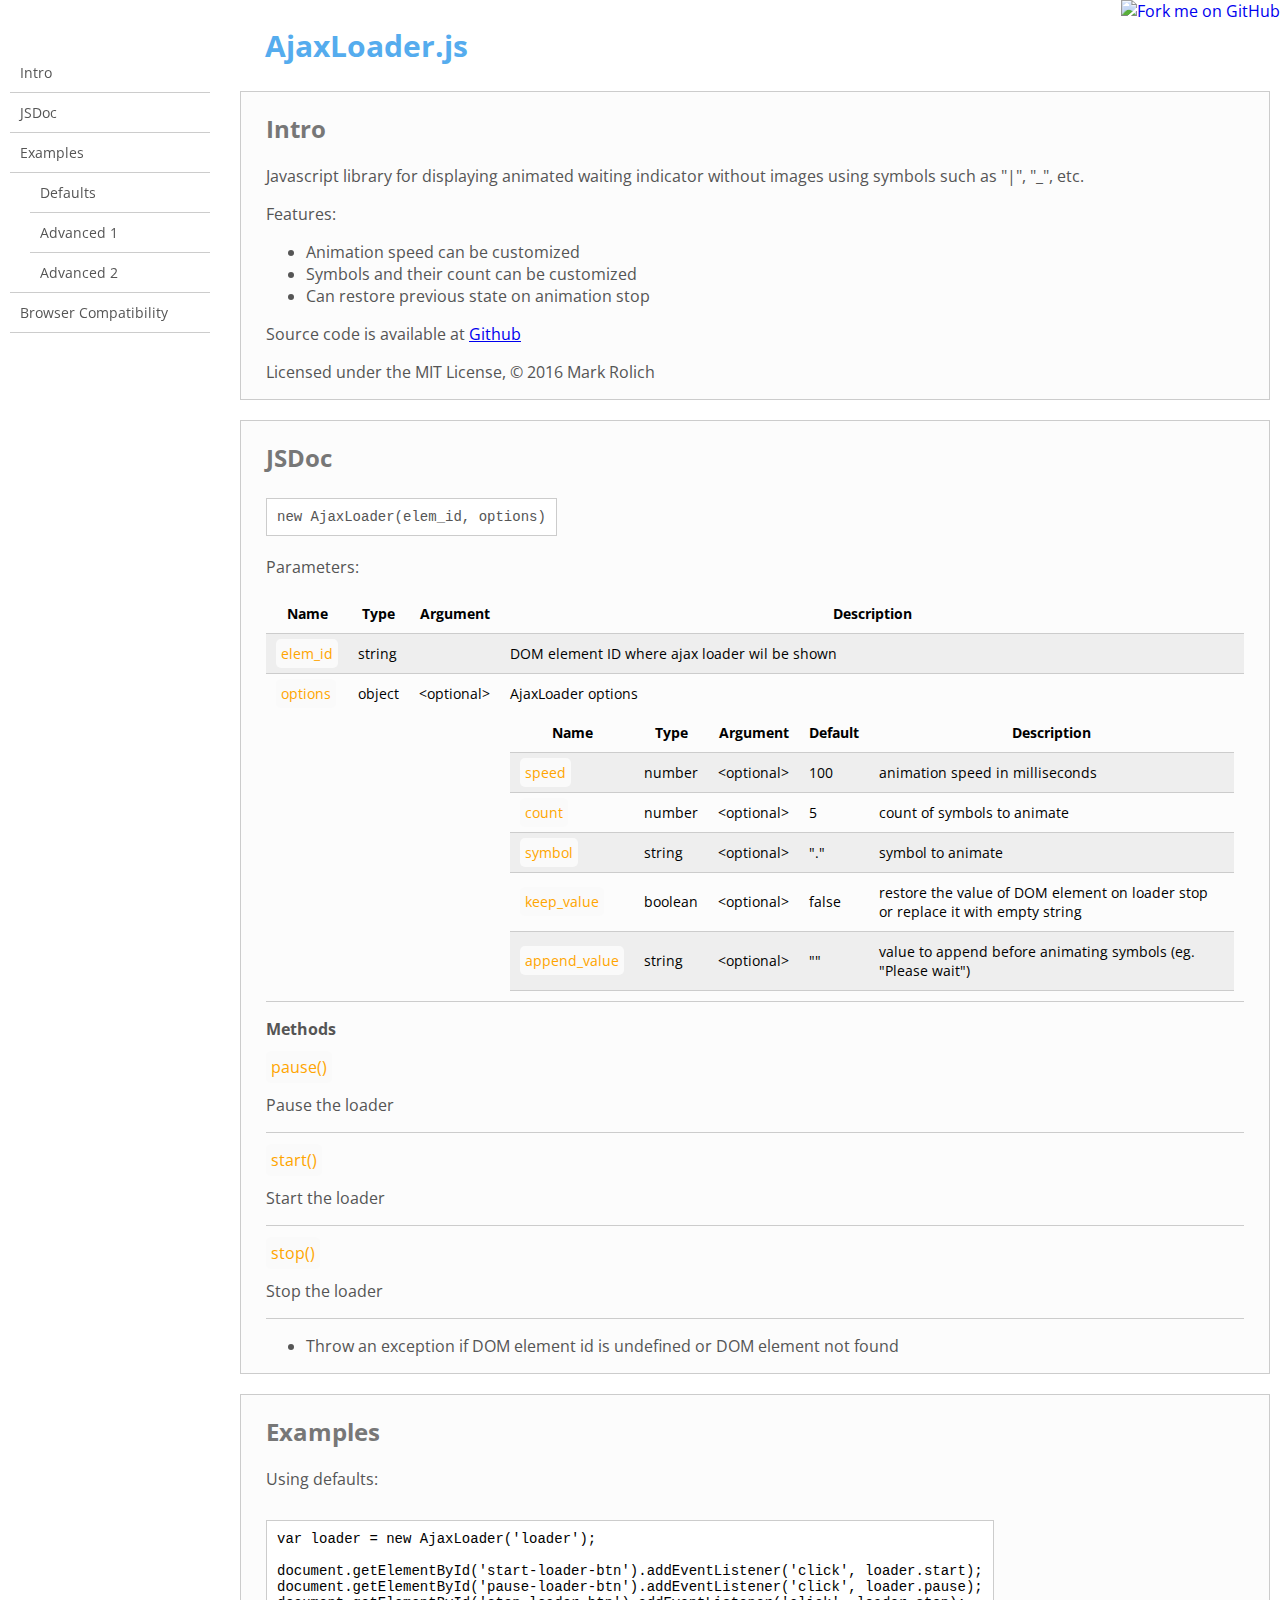
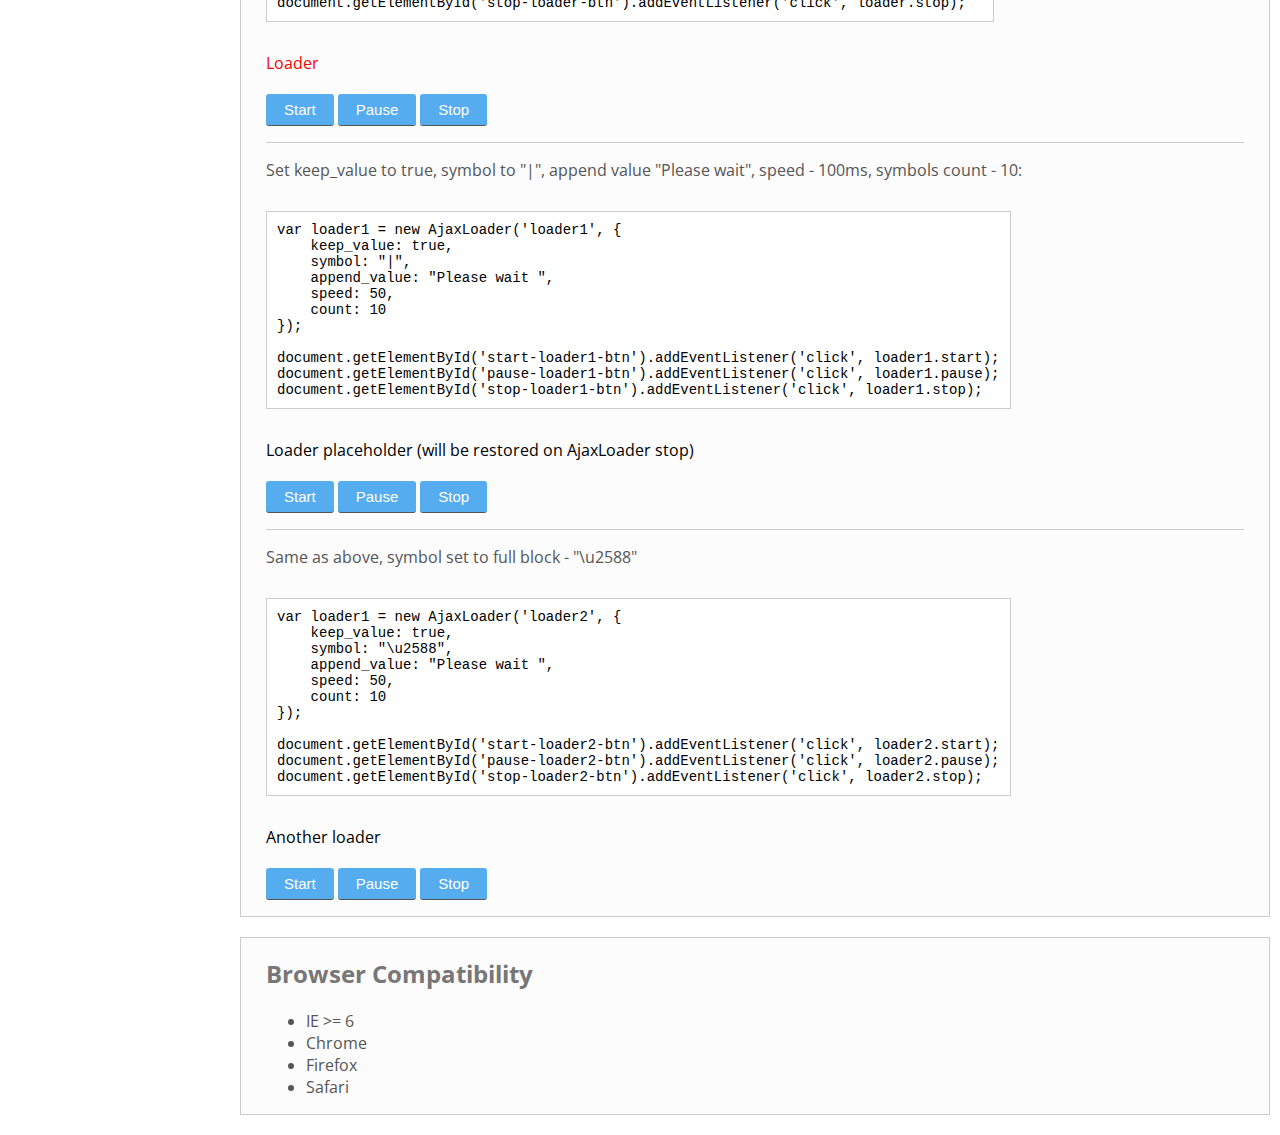
==== doc/doc.html @ 8c077f14 "first commit" ====
<!DOCTYPE html>
<html>
<head>
<meta charset="utf-8">
<meta http-equiv="X-UA-Compatible" content="IE=edge,chrome=1">
<title>AjaxLoader.js documentation</title>
<meta name="description" content="">
<meta name="viewport" content="width=device-width">
<link href="https://fonts.googleapis.com/css?family=Open+Sans" rel="stylesheet" type="text/css">
<link href="doc.css" rel="stylesheet" type="text/css">
</head>
<body>
<article>
    <h1>AjaxLoader.js</h1>
    <section>
        <h2><a name="intro">Intro</a></h2>
        <p>
        Javascript library for displaying animated waiting indicator without images
        using symbols such as "|", "_", etc.
        </p>

        <p>Features:</p>
        <ul>
            <li>Animation speed can be customized</li>
            <li>Symbols and their count can be customized</li>
            <li>Can restore previous state on animation stop</li>
        </ul>

        <p>Source code is available at <a href="https://github.com/mark-rolich/AjaxLoader.js">Github</a></p>

        <p>Licensed under the MIT License, © 2016 Mark Rolich</p>
    </section>
    <section>
        <h2><a name="jsdoc">JSDoc</a></h2>

        <p class="code"><code>new AjaxLoader(elem_id, options)</code></p>

        <p>Parameters:</p>

        <table class="striped">
            <thead>
                <tr>
                    <th>Name</th>
                    <th>Type</th>
                    <th>Argument</th>
                    <th>Description</th>
                </tr>
            </thead>
            <tbody>
                <tr>
                    <td><span class="param-name">elem_id</span></td>
                    <td><span class="param-type">string</span></td>
                    <td><span class="param-arg"></span></td>
                    <td><span class="param-desc">DOM element ID where ajax loader wil be shown</span></td>
                </tr>
                <tr>
                    <td class="align-top"><span class="param-name">options</span></td>
                    <td class="align-top"><span class="param-type">object</span></td>
                    <td class="align-top"><span class="param-arg">&lt;optional&gt;</span></td>
                    <td class="align-top">
                        <span class="param-desc">AjaxLoader options</span>

                        <table class="striped inner">
                            <thead>
                                <tr>
                                    <th>Name</th>
                                    <th>Type</th>
                                    <th>Argument</th>
                                    <th>Default</th>
                                    <th>Description</th>
                                </tr>
                            </thead>
                            <tbody>
                                <tr>
                                    <td><span class="param-name">speed</span></td>
                                    <td><span class="param-type">number</span></td>
                                    <td><span class="param-arg">&lt;optional&gt;</span></td>
                                    <td><span class="param-default">100</span></td>
                                    <td><span class="param-desc">animation speed in milliseconds</span></td>
                                </tr>
                                <tr>
                                    <td><span class="param-name">count</span></td>
                                    <td><span class="param-type">number</span></td>
                                    <td><span class="param-arg">&lt;optional&gt;</span></td>
                                    <td><span class="param-default">5</span></td>
                                    <td><span class="param-desc">count of symbols to animate</span></td>
                                </tr>
                                <tr>
                                    <td><span class="param-name">symbol</span></td>
                                    <td><span class="param-type">string</span></td>
                                    <td><span class="param-arg">&lt;optional&gt;</span></td>
                                    <td><span class="param-default">"."</span></td>
                                    <td><span class="param-desc">symbol to animate</span></td>
                                </tr>
                                <tr>
                                    <td><span class="param-name">keep_value</span></td>
                                    <td><span class="param-type">boolean</span></td>
                                    <td><span class="param-arg">&lt;optional&gt;</span></td>
                                    <td><span class="param-default">false</span></td>
                                    <td><span class="param-desc">restore the value of DOM element on loader stop or replace it with empty string</span></td>
                                </tr>
                                <tr>
                                    <td><span class="param-name">append_value</span></td>
                                    <td><span class="param-type">string</span></td>
                                    <td><span class="param-arg">&lt;optional&gt;</span></td>
                                    <td><span class="param-default">""</span></td>
                                    <td><span class="param-desc">value to append before animating symbols (eg. "Please wait")</span></td>
                                </tr>
                            </tbody>
                        </table>

                    </td>
                </tr>
            </tbody>
        </table>

        <p><strong>Methods</strong></p>
        <p><span class="param-name">pause()</span></p>
        <p>Pause the loader</p>
        <hr />

        <p><span class="param-name">start()</span></p>
        <p>Start the loader</p>
        <hr />

        <p><span class="param-name">stop()</span></p>
        <p>Stop the loader</p>
        <hr />

        <ul>
            <li>Throw an exception if DOM element id is undefined or DOM element not found</li>
        </ul>
    </section>

    <section>
        <h2><a name="example">Examples<a></h2>

        <p><a name="example1">Using defaults:</a></p>

        <p class="code" style="margin: 0"><pre>
var loader = new AjaxLoader('loader');

document.getElementById('start-loader-btn').addEventListener('click', loader.start);
document.getElementById('pause-loader-btn').addEventListener('click', loader.pause);
document.getElementById('stop-loader-btn').addEventListener('click', loader.stop);</pre>
        </p>

        <p>
            <div id="loader" style="margin-bottom: 20px; color: red">Loader</div>
            <div>
                <button class="main" id="start-loader-btn">Start</button>
                <button class="main" id="pause-loader-btn">Pause</button>
                <button class="main" id="stop-loader-btn">Stop</button>
            </div>
        </p>
        <hr />
        <p><a name="example2">Set keep_value to true, symbol to "|", append value "Please wait", speed - 100ms, symbols count - 10:</a></p>

        <p class="code" style="margin: 0"><pre>
var loader1 = new AjaxLoader('loader1', {
    keep_value: true,
    symbol: "|",
    append_value: "Please wait ",
    speed: 50,
    count: 10
});

document.getElementById('start-loader1-btn').addEventListener('click', loader1.start);
document.getElementById('pause-loader1-btn').addEventListener('click', loader1.pause);
document.getElementById('stop-loader1-btn').addEventListener('click', loader1.stop);</pre>
        </p>

        <p>
            <div id="loader1" style="margin-bottom: 20px">Loader placeholder (will be restored on AjaxLoader stop)</div>
            <div>
                <button class="main" id="start-loader1-btn">Start</button>
                <button class="main" id="pause-loader1-btn">Pause</button>
                <button class="main" id="stop-loader1-btn">Stop</button>
            </div>
        </p>
        <hr />
        <p><a name="example3">Same as above, symbol set to full block - "\u2588"</a></p>

        <p class="code" style="margin: 0"><pre>
var loader1 = new AjaxLoader('loader2', {
    keep_value: true,
    symbol: "\u2588",
    append_value: "Please wait ",
    speed: 50,
    count: 10
});

document.getElementById('start-loader2-btn').addEventListener('click', loader2.start);
document.getElementById('pause-loader2-btn').addEventListener('click', loader2.pause);
document.getElementById('stop-loader2-btn').addEventListener('click', loader2.stop);</pre>
        </p>

        <p>
            <div id="loader2" style="margin-bottom: 20px">Another loader</div>
            <div>
                <button class="main" id="start-loader2-btn">Start</button>
                <button class="main" id="pause-loader2-btn">Pause</button>
                <button class="main" id="stop-loader2-btn">Stop</button>
            </div>
        </p>

    </section>

    <section>
        <h2><a name="compat">Browser Compatibility</a></h2>

        <ul>
            <li>IE >= 6</li>
            <li>Chrome</li>
            <li>Firefox</li>
            <li>Safari</li>
        </ul>
    </section>
</article>
<nav>
    <ul>
        <li><a href="#intro">Intro</a></li>
        <li><a href="#jsdoc">JSDoc</a></li>
        <li class="container">
            <a href="#example">Examples</a>
            <ul>
                <li><a href="#example1">Defaults</a></li>
                <li><a href="#example2">Advanced 1</a></li>
                <li class="last"><a href="#example3">Advanced 2</a></li>
            </ul>
        </li>
        <li><a href="#compat">Browser Compatibility</a></li>
    </ul>
</nav>
<a href="https://github.com/mark-rolich"><img style="position: absolute; top: 0; right: 0; border: 0;" src="https://s3.amazonaws.com/github/ribbons/forkme_right_green_007200.png" alt="Fork me on GitHub"></a>
<script type="text/javascript" src="Easing.js"></script>
<script type="text/javascript" src="Navease.min.js"></script>
<script>new Navease();</script>
<script src="../src/AjaxLoader.min.js"></script>
<script>
var loader = new AjaxLoader('loader');

document.getElementById('start-loader-btn').addEventListener('click', loader.start);
document.getElementById('pause-loader-btn').addEventListener('click', loader.pause);
document.getElementById('stop-loader-btn').addEventListener('click', loader.stop);

var loader1 = new AjaxLoader('loader1', {
    keep_value: true,
    symbol: "|",
    append_value: "Please wait ",
    speed: 50,
    count: 10
});

document.getElementById('start-loader1-btn').addEventListener('click', loader1.start);
document.getElementById('pause-loader1-btn').addEventListener('click', loader1.pause);
document.getElementById('stop-loader1-btn').addEventListener('click', loader1.stop);

var loader2 = new AjaxLoader('loader2', {
    keep_value: true,
    symbol: "\u2588",
    append_value: "Please wait ",
    speed: 50,
    count: 10
});

document.getElementById('start-loader2-btn').addEventListener('click', loader2.start);
document.getElementById('pause-loader2-btn').addEventListener('click', loader2.pause);
document.getElementById('stop-loader2-btn').addEventListener('click', loader2.stop);
</script>
</body>
</html>
---- doc/doc.css ----
html, body {
    font-family: "Open Sans", sans-serif;
    margin: 0;
    padding: 0
}

h1 {
    color: rgb(85, 172, 238);
    font-size: 30px;
    margin: 0;
    padding: 0;
    margin-left: 265px;
    margin-bottom: 25px
}

h2 {
   color: #777
}

p, ul {
    color: #555
}

article {
    width: 100%;
    margin-left: 0;
    margin-top: 25px;
    float: left;
}

section {
    margin-left: 240px;
    margin-right: 10px;
    background-color: #fcfcfc;
    padding: 0 25px;
    margin-bottom: 20px;
    border: solid 1px #ccc
}

nav {
    font-size: 14px;
    display: inline-block;
    position: fixed;
    top: 40px;
    left: 10px;
    bottom: 10px;
    border-top: none;
    border-right: none;
    padding: 0;
    width: 200px;
    margin-top: 13px
}

nav ul {
    list-style: none;
    overflow: hidden;
    padding: 0;
    margin: 0;
    float: left;
    width: 100%;
}

nav li {
    float: left;
    clear: both;
    border-bottom: solid 1px #ccc;
    width: 100%;
}

nav li  ul {
    padding-left: 20px
}

nav li.container > a {
    border-bottom: solid 1px #ccc;
}

nav li  ul li.last {
    border: 0
}

nav a {
    margin: 0;
    padding: 0;
    display: block;
    padding: 10px;
    text-decoration: none;
    color: #555;
}

nav a:hover {
    background-color: rgb(85, 172, 238);
    color: #fff
}

table {
    border-collapse: collapse;
    border-spacing: 0;
    font-size: 14px
}

table td, table th {
    padding: 10px;
    border-bottom: solid 1px #ccc
}

table.inner {    
    margin-top: 10px
}

span.param-name {
    background-color: #fafafa;
    color: orange;
    padding: 5px;
    border-radius: 5px
}

table.striped tbody > tr:nth-child(odd) {
   background-color: #eee;
}

p.code {
    margin: 30px 0 30px 0
}

pre, code {
    background-color: #fff;
    border: solid 1px #ccc;
    padding: 10px;
    font-size: 14px
}

pre {
    display: inline-block
}

button {
    border-radius: 3px;
    padding: 7px 18px;
    border: 0;
    font-size: 15px
}

button.main {
    background-color: rgb(85, 172, 238);
    color: #fff;
    border-bottom: solid 1px #555;
}

.bullet {
    font-size: 31px;
}

.align-top {        
    vertical-align: top
}

hr {
    height: 0px;
    border: 0;
    border-top: solid 1px #ccc
}
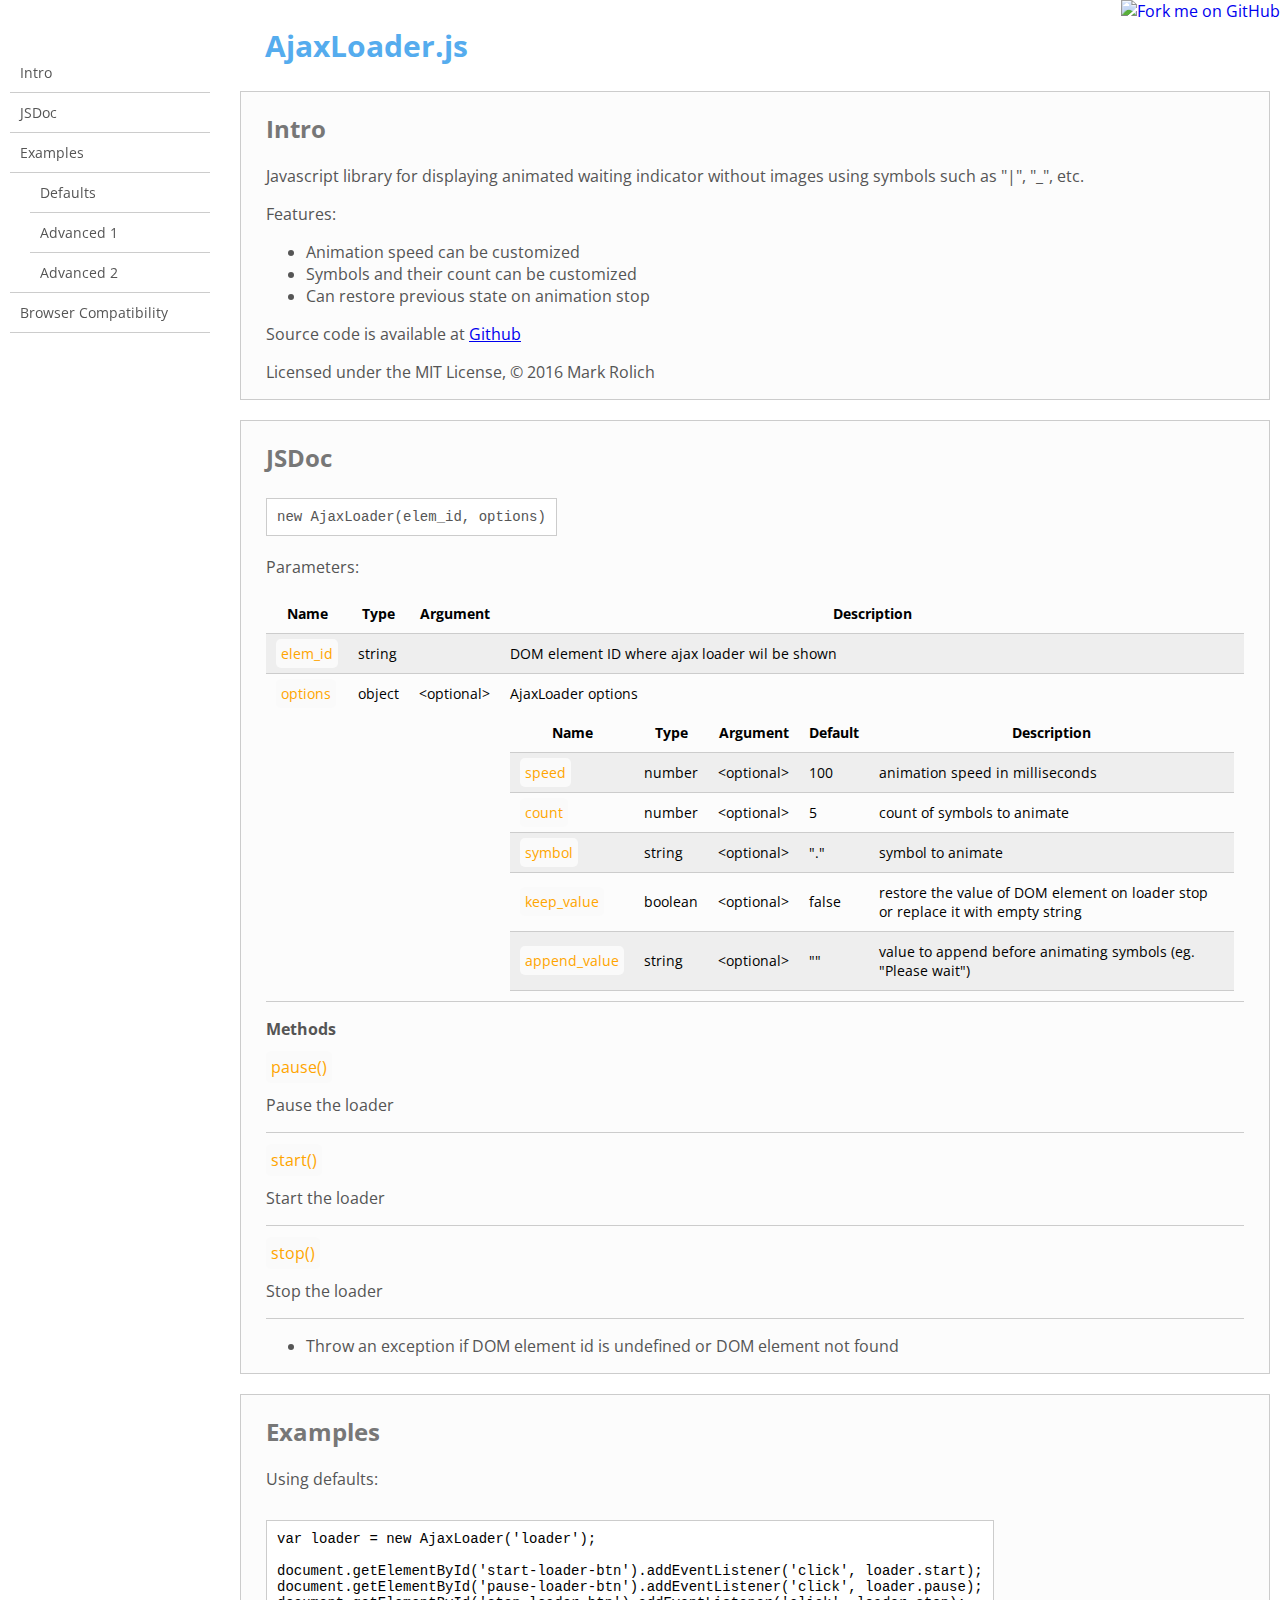
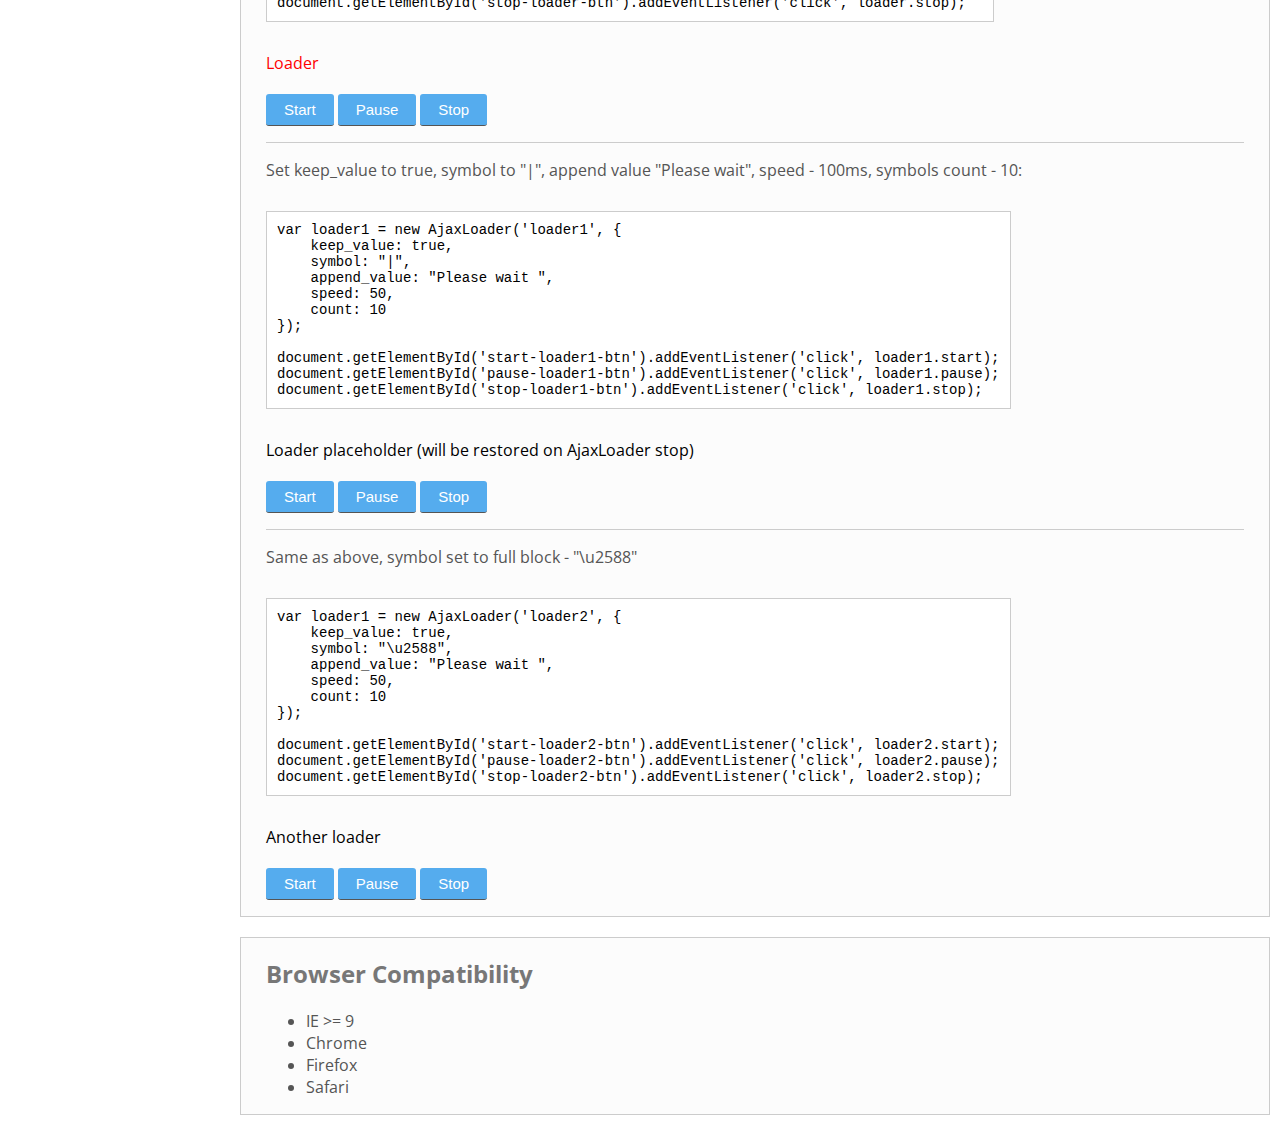
==== commit ed94223e: "Fix IE version in browser compatibility" ====
--- a/doc/doc.html
+++ b/doc/doc.html
@@ -210,7 +210,7 @@
         <h2><a name="compat">Browser Compatibility</a></h2>
 
         <ul>
-            <li>IE >= 6</li>
+            <li>IE >= 9</li>
             <li>Chrome</li>
             <li>Firefox</li>
             <li>Safari</li>
